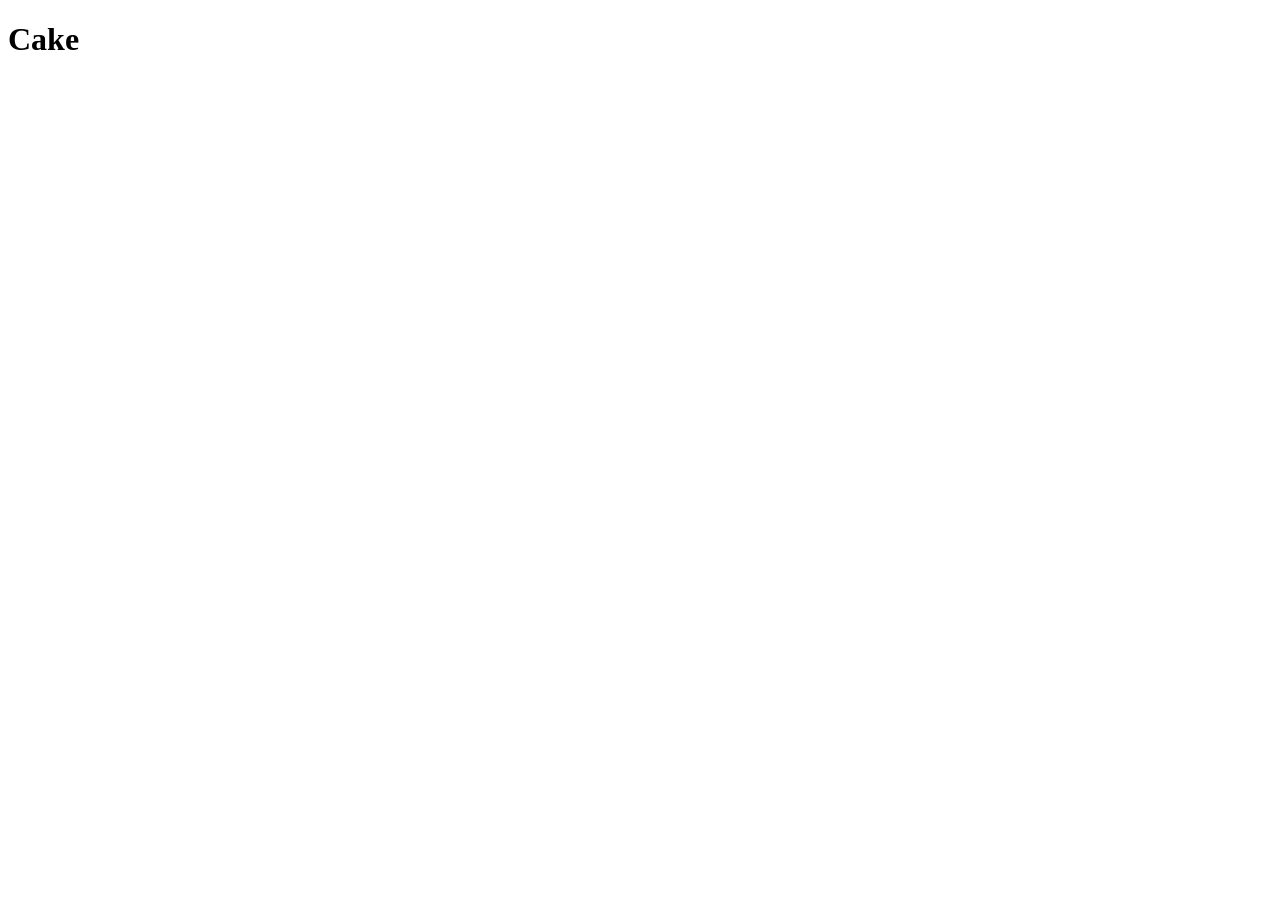
==== recipes/cake.html @ 512df861 "Add initial boilerplates for all files" ====
<!DOCTYPE html>
<html lang="en">
    <head>
        <meta charset="UTF-8">
        <meta name="viewport" content="width=device-width, initial-scale=1.0">
        <title>Cake Recipe</title>
    </head>
    <body>
        <h1>Cake</h1>
    </body>
</html>
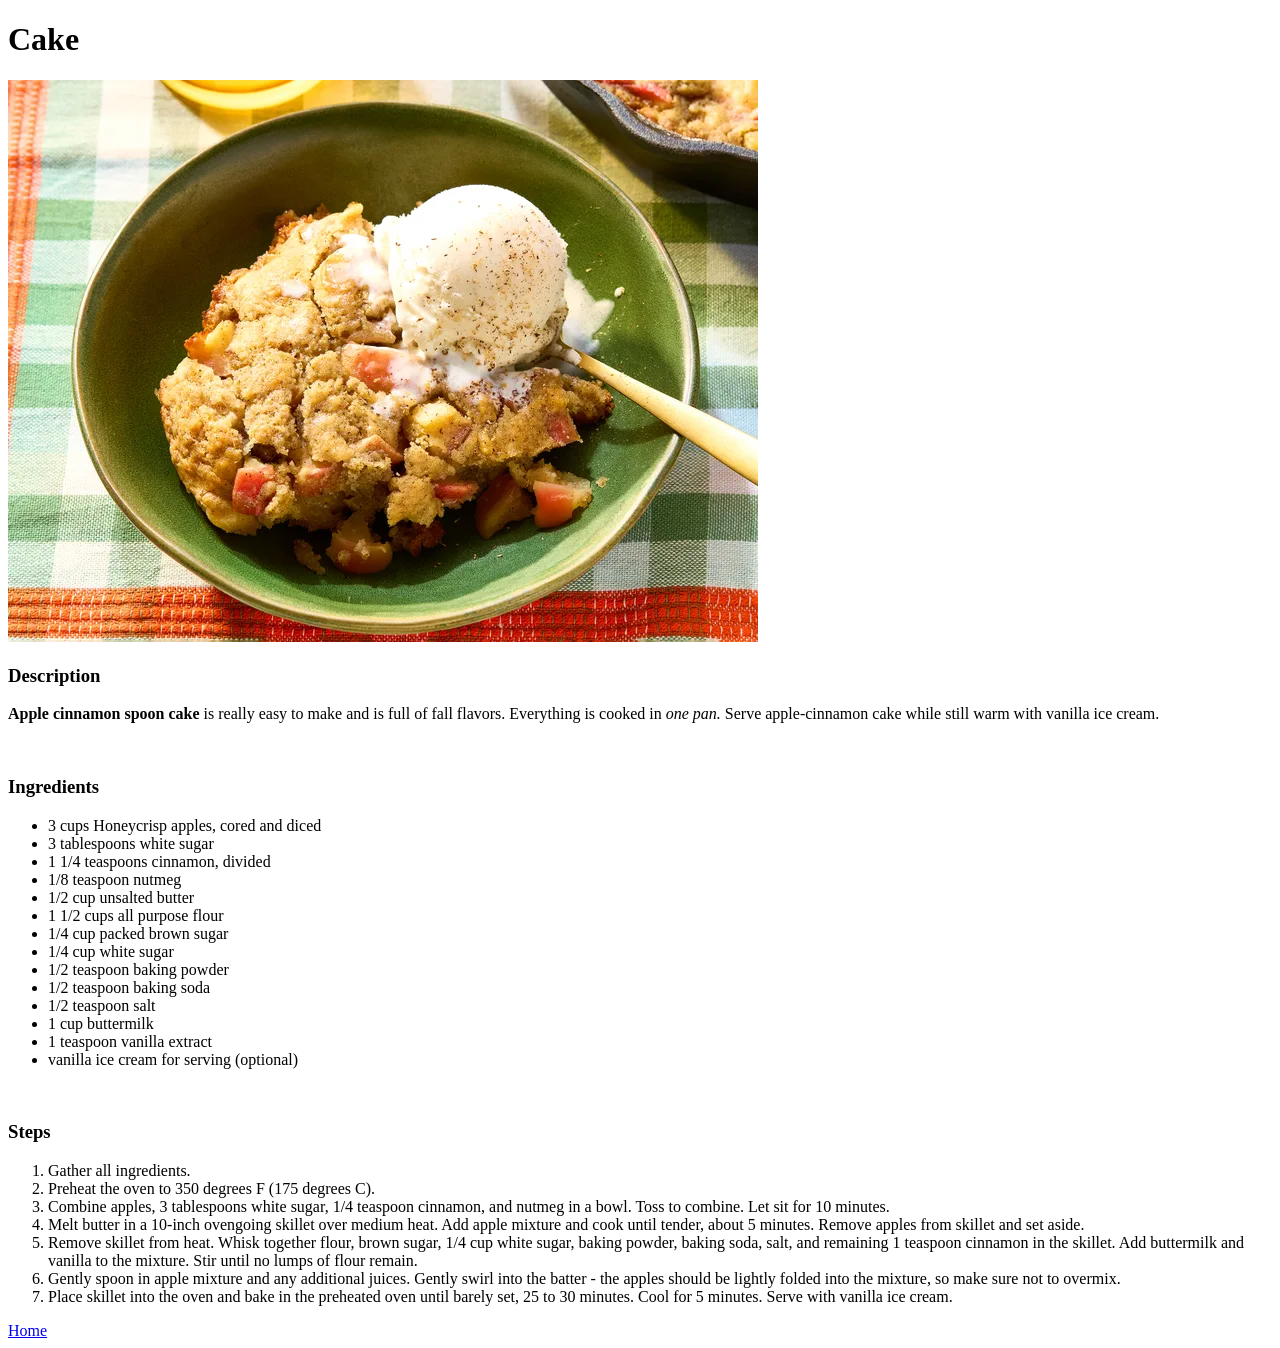
==== commit bf2f0e39: "Add the full cake recipe" ====
--- a/recipes/cake.html
+++ b/recipes/cake.html
@@ -7,5 +7,67 @@
     </head>
     <body>
         <h1>Cake</h1>
+        <img src="cake.png">
+        <br>
+        <h3>Description</h3>
+        <P>
+            <strong>Apple cinnamon spoon cake</strong> is really easy to make and is full 
+            of fall flavors. Everything is cooked in <em>one pan.</em> Serve apple-cinnamon 
+            cake while still warm with vanilla ice cream.
+        </P>
+        <br>
+        <h3>Ingredients</h3>
+        <p>
+            <ul>
+                <li>3 cups Honeycrisp apples, cored and diced</li>
+                <li>3 tablespoons white sugar</li>
+                <li>1 1/4 teaspoons cinnamon, divided</li>
+                <li>1/8 teaspoon nutmeg</li>
+                <li>1/2 cup unsalted butter</li>
+                <li>1 1/2 cups all purpose flour</li>
+                <li>1/4 cup packed brown sugar</li>
+                <li>1/4 cup white sugar</li>
+                <li>1/2 teaspoon baking powder</li>
+                <li>1/2 teaspoon baking soda</li>
+                <li>1/2 teaspoon salt</li>
+                <li>1 cup buttermilk</li>
+                <li>1 teaspoon vanilla extract</li>
+                <li>vanilla ice cream for serving (optional)</li>
+            </ul>
+        </p>
+        <br>
+        <h3>Steps</h3>
+        <p>
+            <ol>
+                <li>Gather all ingredients.</li>
+                <li>Preheat the oven to 350 degrees F (175 degrees C).</li>
+                <li>
+                    Combine apples, 3 tablespoons white sugar, 1/4 teaspoon cinnamon, 
+                    and nutmeg in a bowl. Toss to combine. Let sit for 10 minutes. 
+                </li>
+                <li>
+                    Melt butter in a 10-inch ovengoing skillet over medium heat. 
+                    Add apple mixture and cook until tender, about 5 minutes. 
+                    Remove apples from skillet and set aside.  
+                </li>
+                <li>
+                    Remove skillet from heat. Whisk together flour, brown sugar, 
+                    1/4 cup white sugar, baking powder, baking soda, salt, and 
+                    remaining 1 teaspoon cinnamon in the skillet. Add buttermilk 
+                    and vanilla to the mixture. Stir until no lumps of flour remain.
+                </li>
+                <li>
+                    Gently spoon in apple mixture and any additional juices. 
+                    Gently swirl into the batter - the apples should be lightly 
+                    folded into the mixture, so make sure not to overmix. 
+                </li>
+                <li>
+                    Place skillet into the oven and bake in the preheated oven 
+                    until barely set, 25 to 30 minutes. Cool for 5 minutes. 
+                    Serve with vanilla ice cream.
+                </li>
+            </ol>
+        </p>
+        <a href="../index.html">Home</a>
     </body>
 </html>
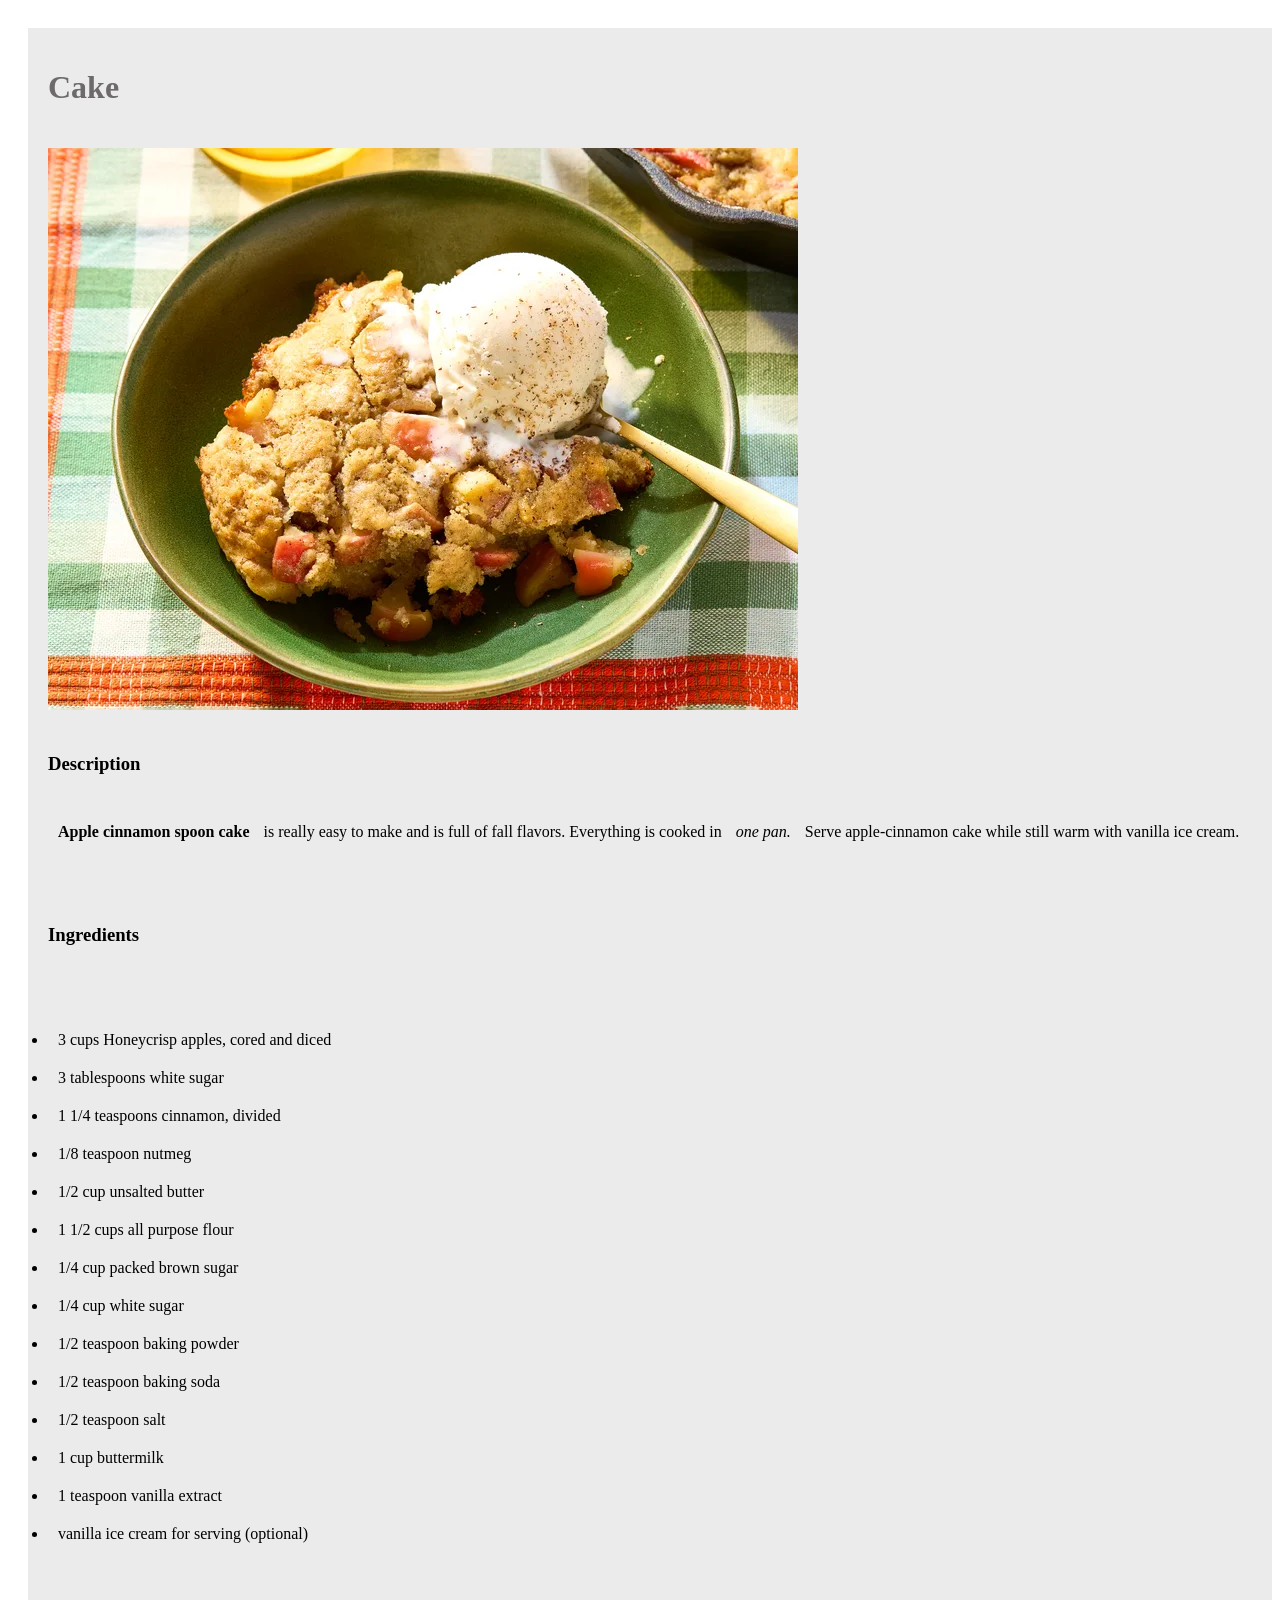
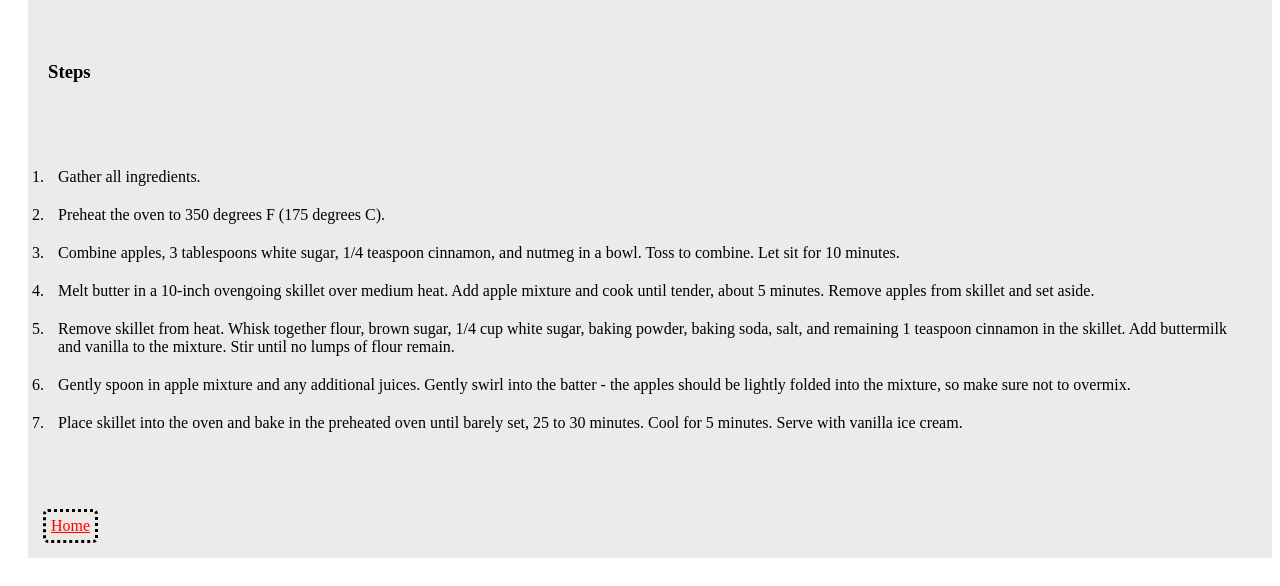
==== commit 128ff7cb: "Add some CSS to the pages of this website" ====
--- a/recipes/cake.html
+++ b/recipes/cake.html
@@ -4,70 +4,73 @@
         <meta charset="UTF-8">
         <meta name="viewport" content="width=device-width, initial-scale=1.0">
         <title>Cake Recipe</title>
+        <link rel="stylesheet" href="../style.css">
     </head>
     <body>
-        <h1>Cake</h1>
-        <img src="cake.png">
-        <br>
-        <h3>Description</h3>
-        <P>
-            <strong>Apple cinnamon spoon cake</strong> is really easy to make and is full 
-            of fall flavors. Everything is cooked in <em>one pan.</em> Serve apple-cinnamon 
-            cake while still warm with vanilla ice cream.
-        </P>
-        <br>
-        <h3>Ingredients</h3>
-        <p>
-            <ul>
-                <li>3 cups Honeycrisp apples, cored and diced</li>
-                <li>3 tablespoons white sugar</li>
-                <li>1 1/4 teaspoons cinnamon, divided</li>
-                <li>1/8 teaspoon nutmeg</li>
-                <li>1/2 cup unsalted butter</li>
-                <li>1 1/2 cups all purpose flour</li>
-                <li>1/4 cup packed brown sugar</li>
-                <li>1/4 cup white sugar</li>
-                <li>1/2 teaspoon baking powder</li>
-                <li>1/2 teaspoon baking soda</li>
-                <li>1/2 teaspoon salt</li>
-                <li>1 cup buttermilk</li>
-                <li>1 teaspoon vanilla extract</li>
-                <li>vanilla ice cream for serving (optional)</li>
-            </ul>
-        </p>
-        <br>
-        <h3>Steps</h3>
-        <p>
-            <ol>
-                <li>Gather all ingredients.</li>
-                <li>Preheat the oven to 350 degrees F (175 degrees C).</li>
-                <li>
-                    Combine apples, 3 tablespoons white sugar, 1/4 teaspoon cinnamon, 
-                    and nutmeg in a bowl. Toss to combine. Let sit for 10 minutes. 
-                </li>
-                <li>
-                    Melt butter in a 10-inch ovengoing skillet over medium heat. 
-                    Add apple mixture and cook until tender, about 5 minutes. 
-                    Remove apples from skillet and set aside.  
-                </li>
-                <li>
-                    Remove skillet from heat. Whisk together flour, brown sugar, 
-                    1/4 cup white sugar, baking powder, baking soda, salt, and 
-                    remaining 1 teaspoon cinnamon in the skillet. Add buttermilk 
-                    and vanilla to the mixture. Stir until no lumps of flour remain.
-                </li>
-                <li>
-                    Gently spoon in apple mixture and any additional juices. 
-                    Gently swirl into the batter - the apples should be lightly 
-                    folded into the mixture, so make sure not to overmix. 
-                </li>
-                <li>
-                    Place skillet into the oven and bake in the preheated oven 
-                    until barely set, 25 to 30 minutes. Cool for 5 minutes. 
-                    Serve with vanilla ice cream.
-                </li>
-            </ol>
-        </p>
-        <a href="../index.html">Home</a>
-    </body>
+        <div>
+            <h1>Cake</h1>
+            <img src="../images/cake.png">
+            <br>
+            <h3>Description</h3>
+            <P>
+                <strong>Apple cinnamon spoon cake</strong> is really easy to make and is full 
+                of fall flavors. Everything is cooked in <em>one pan.</em> Serve apple-cinnamon 
+                cake while still warm with vanilla ice cream.
+            </P>
+            <br>
+            <h3>Ingredients</h3>
+            <p>
+                <ul>
+                    <li>3 cups Honeycrisp apples, cored and diced</li>
+                    <li>3 tablespoons white sugar</li>
+                    <li>1 1/4 teaspoons cinnamon, divided</li>
+                    <li>1/8 teaspoon nutmeg</li>
+                    <li>1/2 cup unsalted butter</li>
+                    <li>1 1/2 cups all purpose flour</li>
+                    <li>1/4 cup packed brown sugar</li>
+                    <li>1/4 cup white sugar</li>
+                    <li>1/2 teaspoon baking powder</li>
+                    <li>1/2 teaspoon baking soda</li>
+                    <li>1/2 teaspoon salt</li>
+                    <li>1 cup buttermilk</li>
+                    <li>1 teaspoon vanilla extract</li>
+                    <li>vanilla ice cream for serving (optional)</li>
+                </ul>
+            </p>
+            <br>
+            <h3>Steps</h3>
+            <p>
+                <ol>
+                    <li>Gather all ingredients.</li>
+                    <li>Preheat the oven to 350 degrees F (175 degrees C).</li>
+                    <li>
+                        Combine apples, 3 tablespoons white sugar, 1/4 teaspoon cinnamon, 
+                        and nutmeg in a bowl. Toss to combine. Let sit for 10 minutes. 
+                    </li>
+                    <li>
+                        Melt butter in a 10-inch ovengoing skillet over medium heat. 
+                        Add apple mixture and cook until tender, about 5 minutes. 
+                        Remove apples from skillet and set aside.  
+                    </li>
+                    <li>
+                        Remove skillet from heat. Whisk together flour, brown sugar, 
+                        1/4 cup white sugar, baking powder, baking soda, salt, and 
+                        remaining 1 teaspoon cinnamon in the skillet. Add buttermilk 
+                        and vanilla to the mixture. Stir until no lumps of flour remain.
+                    </li>
+                    <li>
+                        Gently spoon in apple mixture and any additional juices. 
+                        Gently swirl into the batter - the apples should be lightly 
+                        folded into the mixture, so make sure not to overmix. 
+                    </li>
+                    <li>
+                        Place skillet into the oven and bake in the preheated oven 
+                        until barely set, 25 to 30 minutes. Cool for 5 minutes. 
+                        Serve with vanilla ice cream.
+                    </li>
+                </ol>
+            </p>
+            <a href="../index.html">Home</a>
+        </div>
+    
 </html>
--- a/style.css
+++ b/style.css
@@ -0,0 +1,40 @@
+* {
+    font-family:'Times New Roman', Times, serif;
+    background-color: rgb(255, 255, 255);
+    padding: 10px;
+}
+
+div {
+    --bg : #ecebeb;
+    background-color: var(--bg);
+    padding: 10px;
+    width: 100%;
+    height: auto;
+}
+
+div * {
+    background-color: var(--bg);
+}
+
+h1 {
+    color: rgb(110, 106, 106);
+}
+
+a {
+    display: inline-block;
+    padding: 5px;
+    margin: 5px;
+    background-color: rgb(237, 234, 230);
+    border-radius: 5px;
+    border-color: black;
+    border-style: dotted;
+    color: red;
+}
+
+#index_div{
+    text-align: center;
+}
+
+em {
+    display: inline-block;
+}
